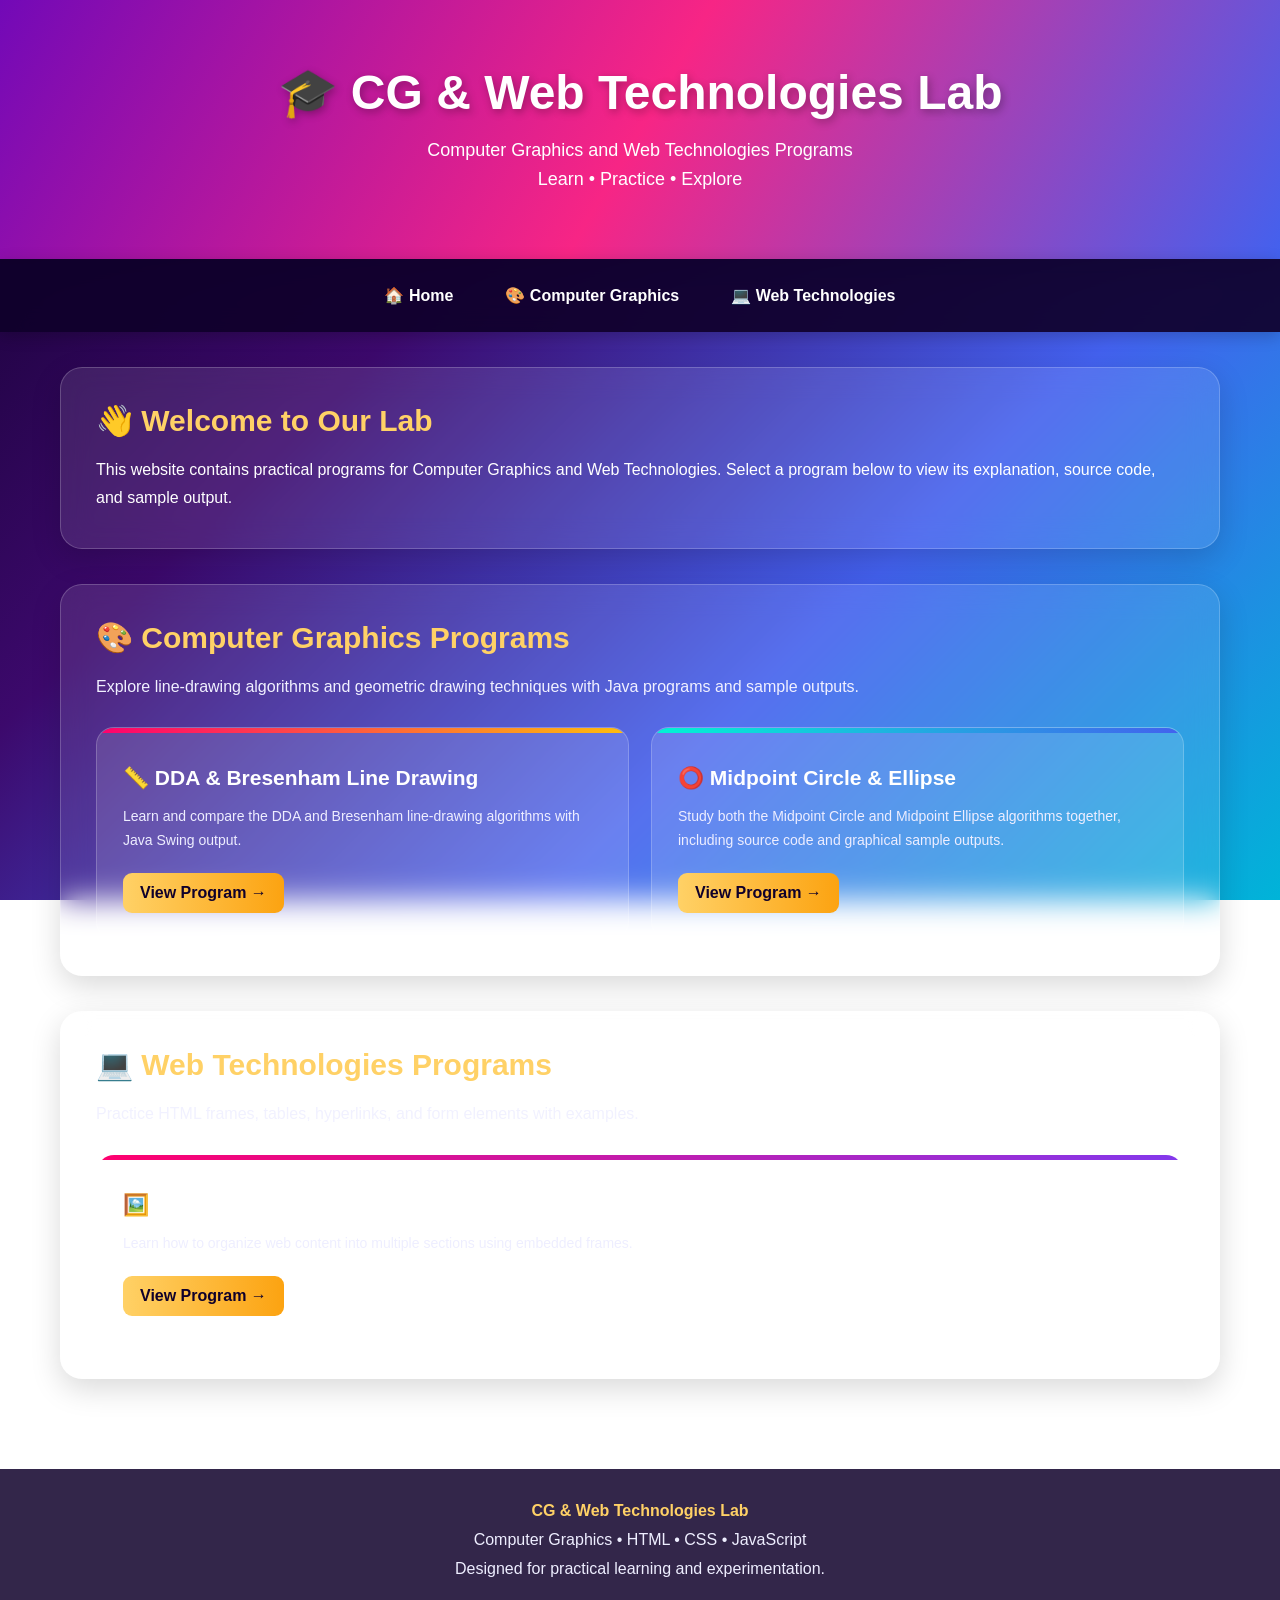
==== index.html @ 91315bbf "Initial commit - CG and Web Technologies Lab" ====
<!DOCTYPE html>
<html lang="en">
<head>
    <meta charset="UTF-8">
    <meta name="viewport" content="width=device-width, initial-scale=1.0">

    <title>CG & Web Technologies Lab</title>

    <style>
        * {
            margin: 0;
            padding: 0;
            box-sizing: border-box;
            scroll-behavior: smooth;
        }

        body {
            font-family: Arial, Helvetica, sans-serif;
            color: white;
            min-height: 100vh;
            background: linear-gradient(
                135deg,
                #10002b,
                #3c096c,
                #4361ee,
                #00b4d8
            );
            background-attachment: fixed;
        }

        header {
            text-align: center;
            padding: 65px 20px;
            background: linear-gradient(
                120deg,
                #7209b7,
                #f72585,
                #4361ee
            );
            box-shadow: 0 5px 25px rgba(0, 0, 0, 0.3);
        }

        header h1 {
            font-size: clamp(30px, 5vw, 48px);
            margin-bottom: 15px;
            text-shadow: 2px 3px 8px rgba(0, 0, 0, 0.3);
        }

        header p {
            font-size: 18px;
            line-height: 1.6;
        }

        nav {
            position: sticky;
            top: 0;
            z-index: 100;
            display: flex;
            justify-content: center;
            flex-wrap: wrap;
            gap: 12px;
            padding: 16px;
            background: rgba(16, 0, 43, 0.92);
            backdrop-filter: blur(12px);
            box-shadow: 0 4px 15px rgba(0, 0, 0, 0.2);
        }

        nav a {
            color: white;
            text-decoration: none;
            padding: 11px 20px;
            border-radius: 25px;
            font-weight: bold;
            transition: 0.3s;
        }

        nav a:hover {
            background: linear-gradient(90deg, #f72585, #7209b7);
            transform: translateY(-2px);
        }

        main {
            max-width: 1200px;
            margin: auto;
            padding: 35px 20px;
        }

        .section {
            margin-bottom: 35px;
            padding: 35px;
            border: 1px solid rgba(255, 255, 255, 0.2);
            border-radius: 22px;
            background: rgba(255, 255, 255, 0.10);
            backdrop-filter: blur(15px);
            box-shadow: 0 10px 30px rgba(0, 0, 0, 0.15);
        }

        .section h2 {
            font-size: 30px;
            margin-bottom: 18px;
            color: #ffd166;
        }

        .section p {
            font-size: 16px;
            line-height: 1.8;
        }

        .section-intro {
            margin-bottom: 25px;
            color: #f1f1ff;
        }

        .cards {
            display: grid;
            grid-template-columns: repeat(
                auto-fit,
                minmax(230px, 1fr)
            );
            gap: 22px;
            margin-top: 25px;
        }

        .card {
            position: relative;
            overflow: hidden;
            padding: 26px;
            min-height: 185px;
            border-radius: 18px;
            background: rgba(255, 255, 255, 0.12);
            border: 1px solid rgba(255, 255, 255, 0.2);
            transition: transform 0.3s, box-shadow 0.3s;
        }

        .card::before {
            content: "";
            position: absolute;
            top: 0;
            left: 0;
            width: 100%;
            height: 5px;
            background: linear-gradient(
                90deg,
                #f72585,
                #ffd166,
                #00f5d4
            );
        }

        .card:hover {
            transform: translateY(-8px);
            box-shadow: 0 12px 30px rgba(0, 0, 0, 0.3);
            background: rgba(255, 255, 255, 0.18);
        }

        .card h3 {
            font-size: 21px;
            line-height: 1.5;
            margin: 8px 0 12px;
            color: #ffffff;
        }

        .card p {
            font-size: 14px;
            line-height: 1.7;
            color: #eeeeff;
            margin-bottom: 20px;
        }

        .card a {
            display: inline-block;
            color: #10002b;
            text-decoration: none;
            font-weight: bold;
            padding: 11px 17px;
            border-radius: 9px;
            background: linear-gradient(90deg, #ffd166, #fca311);
            transition: 0.3s;
        }

        .card a:hover {
            background: linear-gradient(90deg, #00f5d4, #80ffdb);
            transform: scale(1.04);
        }

        #cg .card:nth-child(1)::before {
            background: linear-gradient(90deg, #ff006e, #ffbe0b);
        }

        #cg .card:nth-child(2)::before {
            background: linear-gradient(90deg, #00f5d4, #4361ee);
        }

        #wt .card:nth-child(1)::before {
            background: linear-gradient(90deg, #ff006e, #8338ec);
        }

        #wt .card:nth-child(2)::before {
            background: linear-gradient(90deg, #00b4d8, #80ffdb);
        }

        #wt .card:nth-child(3)::before {
            background: linear-gradient(90deg, #ffd166, #f72585);
        }

        #wt .card:nth-child(4)::before {
            background: linear-gradient(90deg, #06d6a0, #4361ee);
        }

        footer {
            text-align: center;
            padding: 28px 15px;
            margin-top: 20px;
            background: rgba(16, 0, 43, 0.85);
            color: #eeeeff;
            line-height: 1.8;
        }

        footer strong {
            color: #ffd166;
        }

        @media (max-width: 600px) {
            header {
                padding: 45px 15px;
            }

            header p {
                font-size: 16px;
            }

            nav {
                gap: 5px;
                padding: 10px;
            }

            nav a {
                padding: 10px 12px;
                font-size: 14px;
            }

            main {
                padding: 20px 12px;
            }

            .section {
                padding: 23px 17px;
            }

            .section h2 {
                font-size: 25px;
            }

            .cards {
                grid-template-columns: 1fr;
            }
        }
    </style>
</head>

<body>

    <header id="home">
        <h1>🎓 CG & Web Technologies Lab</h1>
        <p>Computer Graphics and Web Technologies Programs</p>
        <p>Learn • Practice • Explore</p>
    </header>

    <nav>
        <a href="#home">🏠 Home</a>
        <a href="#cg">🎨 Computer Graphics</a>
        <a href="#wt">💻 Web Technologies</a>
    </nav>

    <main>

        <!-- Home Section -->
        <section class="section" id="welcome">
            <h2>👋 Welcome to Our Lab</h2>

            <p>
                This website contains practical programs for Computer
                Graphics and Web Technologies. Select a program below
                to view its explanation, source code, and sample output.
            </p>
        </section>

        <!-- Computer Graphics Section -->
        <section class="section" id="cg">
            <h2>🎨 Computer Graphics Programs</h2>

            <p class="section-intro">
                Explore line-drawing algorithms and geometric drawing
                techniques with Java programs and sample outputs.
            </p>

            <div class="cards">

                <div class="card">
                    <h3>📏 DDA & Bresenham Line Drawing</h3>

                    <p>
                        Learn and compare the DDA and Bresenham
                        line-drawing algorithms with Java Swing output.
                    </p>

                    <a href="cg/line-drawing.html">
                        View Program →
                    </a>
                </div>

                <div class="card">
                    <h3>⭕ Midpoint Circle & Ellipse</h3>

                    <p>
                        Study both the Midpoint Circle and Midpoint
                        Ellipse algorithms together, including source
                        code and graphical sample outputs.
                    </p>

                    <a href="cg/circle-ellipse.html">
                        View Program →
                    </a>
                </div>

            </div>
        </section>

        <!-- Web Technologies Section -->
        <section class="section" id="wt">
            <h2>💻 Web Technologies Programs</h2>

            <p class="section-intro">
                Practice HTML frames, tables, hyperlinks, and form
                elements with examples.
            </p>

            <div class="cards">

                <div class="card">
                    <h3>🖼️ HTML programs</h3>

                    <p>
                        Learn how to organize web content into
                        multiple sections using embedded frames.
                    </p>

                    <a href="wt/html-programs.html">
                        View Program →
                    </a>
                </div>


            </div>
        </section>

    </main>

    <footer>
        <p><strong>CG & Web Technologies Lab</strong></p>
        <p>Computer Graphics • HTML • CSS • JavaScript</p>
        <p>Designed for practical learning and experimentation.</p>
    </footer>

</body>
</html>
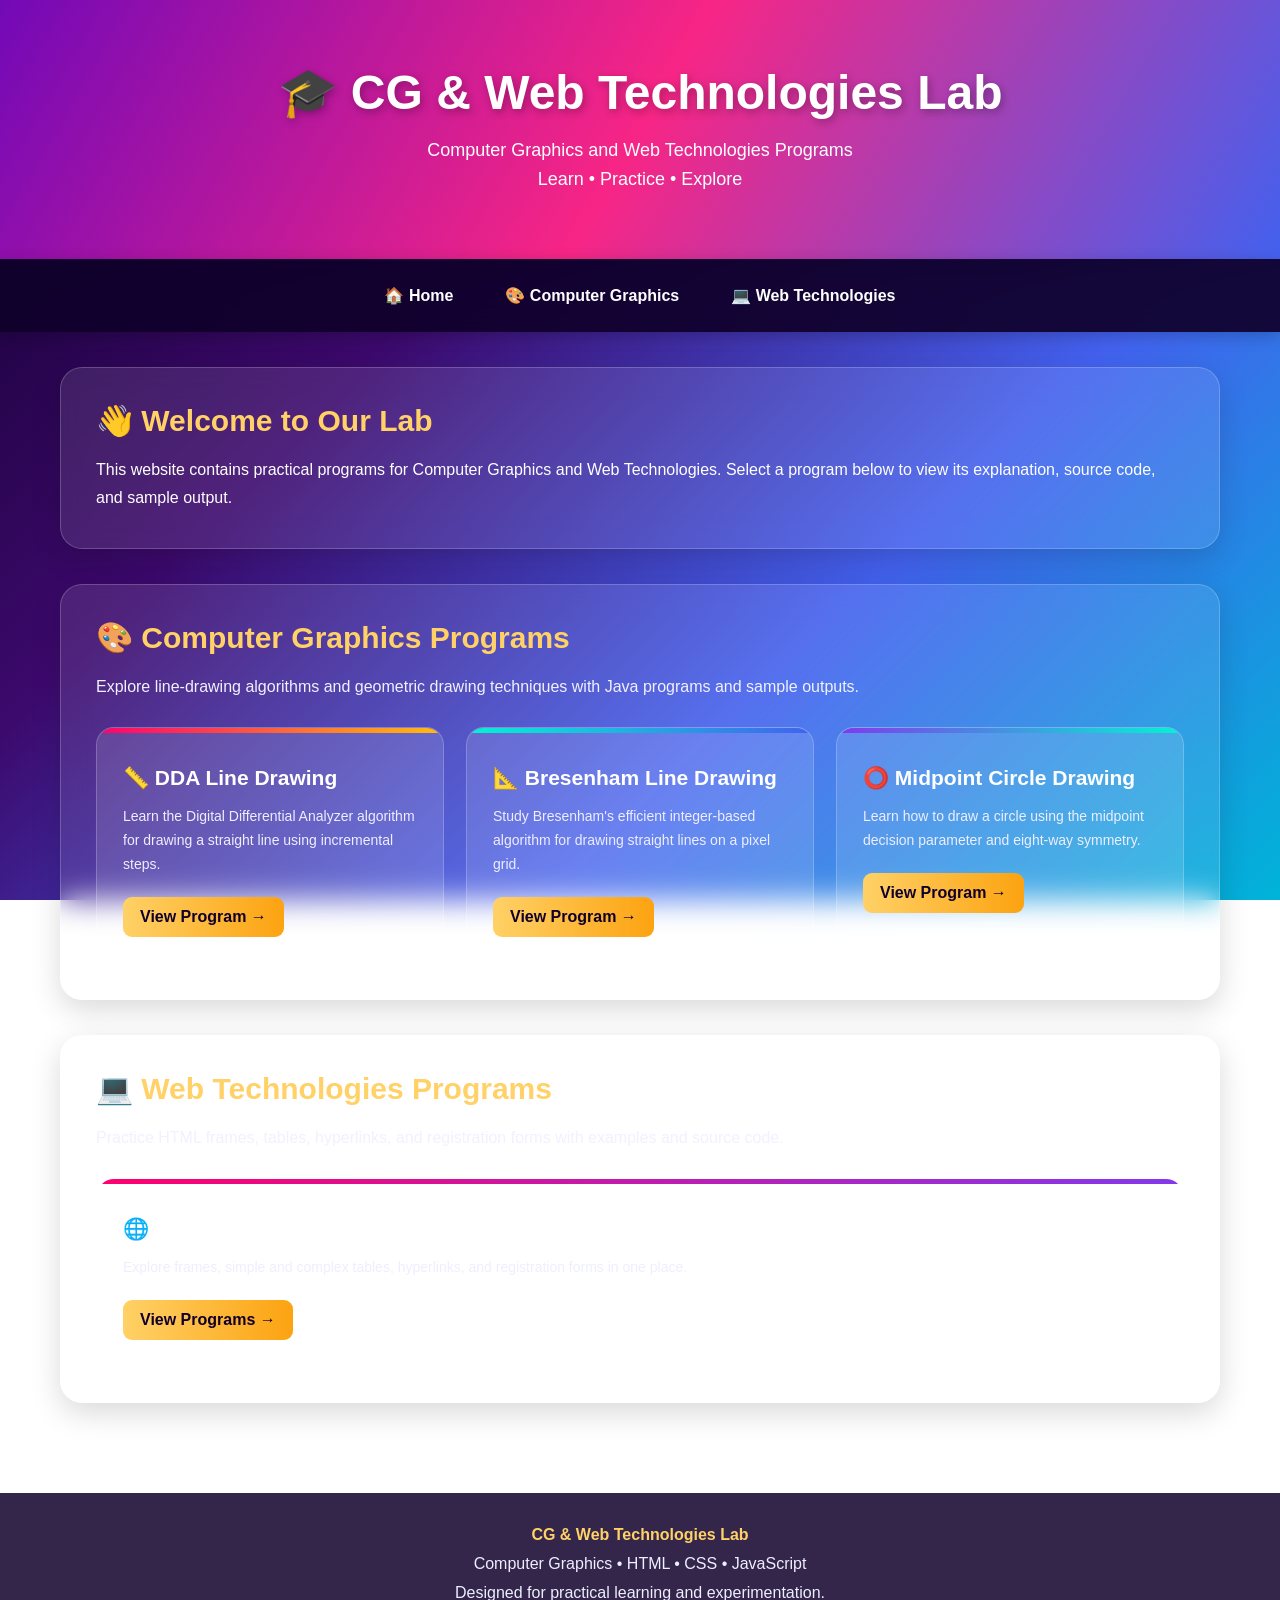
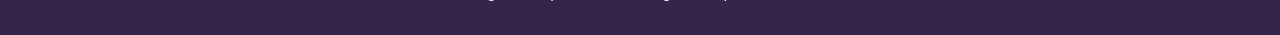
==== commit 1841a61f: "Add DDA, Bresenham and Midpoint Circle programs" ====
--- a/index.html
+++ b/index.html
@@ -1,10 +1,8 @@
-
 <!DOCTYPE html>
 <html lang="en">
 <head>
     <meta charset="UTF-8">
     <meta name="viewport" content="width=device-width, initial-scale=1.0">
-
     <title>CG & Web Technologies Lab</title>
 
     <style>
@@ -19,25 +17,14 @@
             font-family: Arial, Helvetica, sans-serif;
             color: white;
             min-height: 100vh;
-            background: linear-gradient(
-                135deg,
-                #10002b,
-                #3c096c,
-                #4361ee,
-                #00b4d8
-            );
+            background: linear-gradient(135deg, #10002b, #3c096c, #4361ee, #00b4d8);
             background-attachment: fixed;
         }
 
         header {
             text-align: center;
             padding: 65px 20px;
-            background: linear-gradient(
-                120deg,
-                #7209b7,
-                #f72585,
-                #4361ee
-            );
+            background: linear-gradient(120deg, #7209b7, #f72585, #4361ee);
             box-shadow: 0 5px 25px rgba(0, 0, 0, 0.3);
         }
 
@@ -114,10 +101,7 @@
 
         .cards {
             display: grid;
-            grid-template-columns: repeat(
-                auto-fit,
-                minmax(230px, 1fr)
-            );
+            grid-template-columns: repeat(auto-fit, minmax(230px, 1fr));
             gap: 22px;
             margin-top: 25px;
         }
@@ -140,12 +124,7 @@
             left: 0;
             width: 100%;
             height: 5px;
-            background: linear-gradient(
-                90deg,
-                #f72585,
-                #ffd166,
-                #00f5d4
-            );
+            background: linear-gradient(90deg, #f72585, #ffd166, #00f5d4);
         }
 
         .card:hover {
@@ -192,20 +171,12 @@
             background: linear-gradient(90deg, #00f5d4, #4361ee);
         }
 
+        #cg .card:nth-child(3)::before {
+            background: linear-gradient(90deg, #8338ec, #00f5d4);
+        }
+
         #wt .card:nth-child(1)::before {
             background: linear-gradient(90deg, #ff006e, #8338ec);
-        }
-
-        #wt .card:nth-child(2)::before {
-            background: linear-gradient(90deg, #00b4d8, #80ffdb);
-        }
-
-        #wt .card:nth-child(3)::before {
-            background: linear-gradient(90deg, #ffd166, #f72585);
-        }
-
-        #wt .card:nth-child(4)::before {
-            background: linear-gradient(90deg, #06d6a0, #4361ee);
         }
 
         footer {
@@ -260,7 +231,6 @@
 </head>
 
 <body>
-
     <header id="home">
         <h1>🎓 CG & Web Technologies Lab</h1>
         <p>Computer Graphics and Web Technologies Programs</p>
@@ -274,11 +244,8 @@
     </nav>
 
     <main>
-
-        <!-- Home Section -->
         <section class="section" id="welcome">
             <h2>👋 Welcome to Our Lab</h2>
-
             <p>
                 This website contains practical programs for Computer
                 Graphics and Web Technologies. Select a program below
@@ -289,72 +256,60 @@
         <!-- Computer Graphics Section -->
         <section class="section" id="cg">
             <h2>🎨 Computer Graphics Programs</h2>
-
             <p class="section-intro">
                 Explore line-drawing algorithms and geometric drawing
                 techniques with Java programs and sample outputs.
             </p>
 
             <div class="cards">
-
                 <div class="card">
-                    <h3>📏 DDA & Bresenham Line Drawing</h3>
-
+                    <h3>📏 DDA Line Drawing</h3>
                     <p>
-                        Learn and compare the DDA and Bresenham
-                        line-drawing algorithms with Java Swing output.
+                        Learn the Digital Differential Analyzer algorithm
+                        for drawing a straight line using incremental steps.
                     </p>
-
-                    <a href="cg/line-drawing.html">
-                        View Program →
-                    </a>
+                    <a href="cg/dda.html">View Program →</a>
                 </div>
 
                 <div class="card">
-                    <h3>⭕ Midpoint Circle & Ellipse</h3>
-
+                    <h3>📐 Bresenham Line Drawing</h3>
                     <p>
-                        Study both the Midpoint Circle and Midpoint
-                        Ellipse algorithms together, including source
-                        code and graphical sample outputs.
+                        Study Bresenham's efficient integer-based algorithm
+                        for drawing straight lines on a pixel grid.
                     </p>
-
-                    <a href="cg/circle-ellipse.html">
-                        View Program →
-                    </a>
+                    <a href="cg/bresenham.html">View Program →</a>
                 </div>
 
+                <div class="card">
+                    <h3>⭕ Midpoint Circle Drawing</h3>
+                    <p>
+                        Learn how to draw a circle using the midpoint
+                        decision parameter and eight-way symmetry.
+                    </p>
+                    <a href="cg/midpoint-circle.html">View Program →</a>
+                </div>
             </div>
         </section>
 
         <!-- Web Technologies Section -->
         <section class="section" id="wt">
             <h2>💻 Web Technologies Programs</h2>
-
             <p class="section-intro">
-                Practice HTML frames, tables, hyperlinks, and form
-                elements with examples.
+                Practice HTML frames, tables, hyperlinks, and registration
+                forms with examples and source code.
             </p>
 
             <div class="cards">
-
                 <div class="card">
-                    <h3>🖼️ HTML programs</h3>
-
+                    <h3>🌐 HTML Programs</h3>
                     <p>
-                        Learn how to organize web content into
-                        multiple sections using embedded frames.
+                        Explore frames, simple and complex tables,
+                        hyperlinks, and registration forms in one place.
                     </p>
-
-                    <a href="wt/html-programs.html">
-                        View Program →
-                    </a>
+                    <a href="wt/html-programs.html">View Programs →</a>
                 </div>
-
-
             </div>
         </section>
-
     </main>
 
     <footer>
@@ -362,6 +317,5 @@
         <p>Computer Graphics • HTML • CSS • JavaScript</p>
         <p>Designed for practical learning and experimentation.</p>
     </footer>
-
 </body>
 </html>
